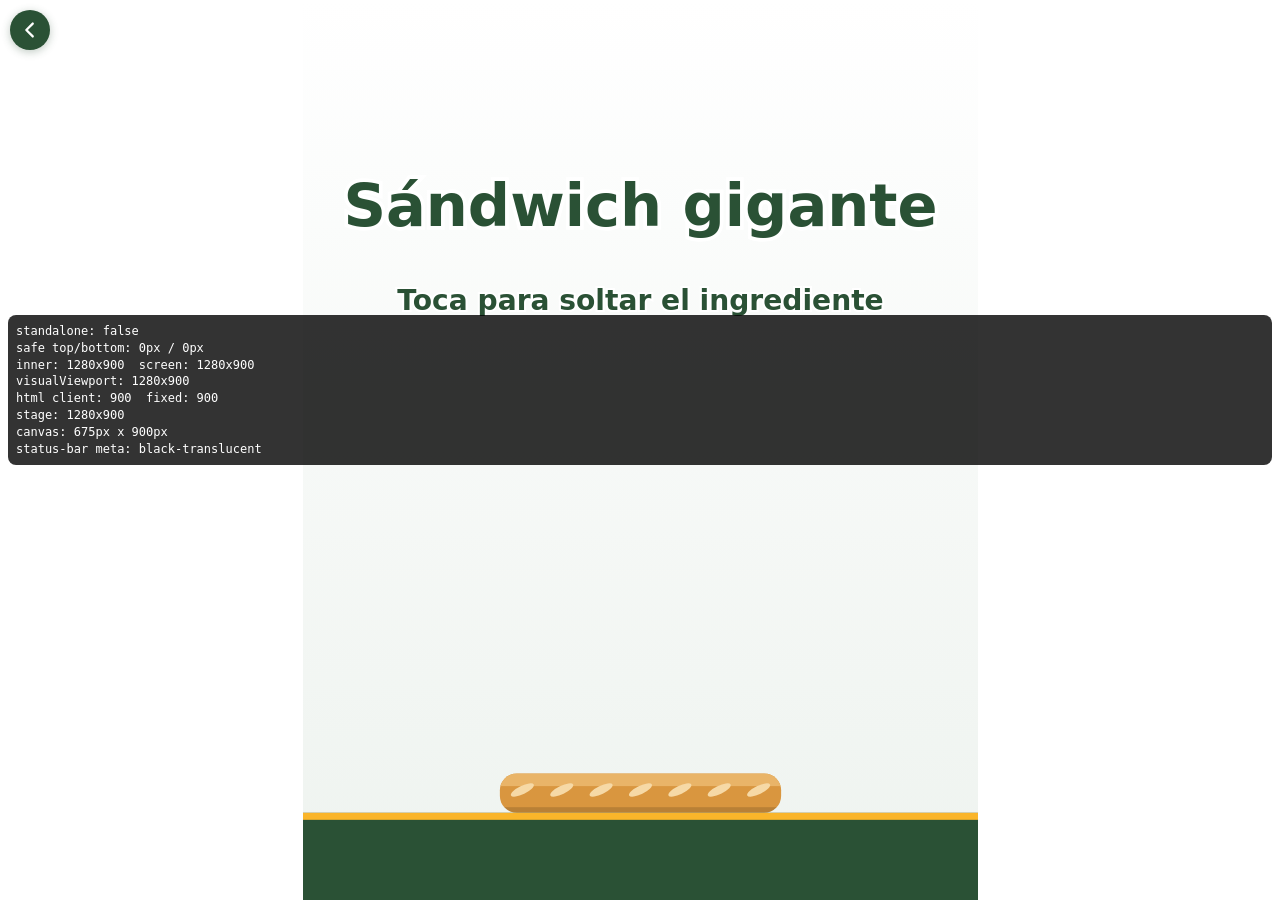
==== apila/index.html @ 3ae9ff5b "Juegos a pantalla completa hasta abajo al abrirlos desde la pantalla de inicio del iPhone Co-Authore" ====
<!DOCTYPE html>
<html lang="es">
<head>
<meta charset="UTF-8">
<meta name="viewport" content="width=device-width, initial-scale=1, maximum-scale=1, user-scalable=no, viewport-fit=cover">
<title>Sándwich gigante</title>
<link rel="icon" href="../icons/icon.svg" type="image/svg+xml">
<link rel="icon" href="../icons/icon-32.png" sizes="32x32" type="image/png">
<link rel="apple-touch-icon" href="../icons/icon-180.png">
<link rel="manifest" href="../manifest.webmanifest">
<meta name="theme-color" content="#2A5135">
<meta name="apple-mobile-web-app-title" content="Juega y gana">
<meta name="apple-mobile-web-app-status-bar-style" content="black-translucent">
<link rel="stylesheet" href="../shared/styles.css">
<link rel="stylesheet" href="game.css">
</head>
<body>
<div id="stage"><canvas id="game"></canvas></div>
<a class="back floating" href="../index.html" aria-label="Volver al menú"><svg viewBox="0 0 24 24" aria-hidden="true"><path d="M15 5l-7 7 7 7"/></svg></a>
<script src="../shared/no-zoom.js"></script>
<script src="../shared/bridge.js"></script>
<script src="../shared/sound.js"></script>
<script src="../shared/viewport.js"></script>
<script src="game.js"></script>
<script src="../shared/diag.js"></script>  <!-- TEMPORAL -->
</body>
</html>
---- shared/styles.css ----
/* Common brand styles shared by the menu and every game. */
:root {
  /* Brand palette */
  --brand-green: #2A5135;
  --brand-yellow: #FAB52A;
  --brand-yellow-2: #FAB522;
  --brand-red: #CB2D3C;
  --brand-white: #FFFFFF;

  --brand-bg: var(--brand-white);
  --brand-surface: #EEF3EF;        /* light tint of the green for panels and buttons */
  --brand-border: #D5E0D8;
  --brand-primary: var(--brand-green);
  --brand-accent: var(--brand-yellow);
  --brand-on-accent: var(--brand-green);   /* text on yellow */
  --brand-text: var(--brand-green);
  --brand-muted: #5E7766;
  --overlay: rgba(42, 81, 53, 0.55);
  --brand-font: system-ui, -apple-system, "Segoe UI", Roboto, sans-serif;
  --text: var(--brand-text);
}

/* manipulation: taps and scrolling work, double-tap and pinch zoom do not
   (canvas and the queens board use touch-action: none, which wins over this) */
* { margin: 0; padding: 0; box-sizing: border-box; touch-action: manipulation; }

html, body {
  height: 100%;
  background: var(--brand-bg);
  color: var(--brand-text);
  font-family: var(--brand-font);
  -webkit-tap-highlight-color: transparent;
}

/* Solid strip under the status bar. Safari on iPhone tints its top bar with
   the colour of a fixed element touching the top edge; without one it leaves
   the bar white and blurs the content scrolling under it. Each page sets
   --topbar to the colour at the top of its screen. It must stay hit-testable
   (no pointer-events: none): Safari finds it by hit testing the top edge and
   otherwise falls back to a washed-out blur. */
body::before {
  content: "";
  position: fixed;
  z-index: 9;
  top: 0;
  left: 0;
  right: 0;
  height: max(env(safe-area-inset-top, 0px), 4px);
  background: var(--topbar, var(--brand-bg));
}
/* Opened from the home screen the page runs under the status bar
   (black-translucent in every page), whose icons are always white,
   so the strip behind them is always the brand green. */
@media (display-mode: standalone) {
  body::before { height: env(safe-area-inset-top, 0px); background: var(--brand-primary); }
}

/* Back-to-menu button in every game (bridge.js keeps ?token=... on it) */
.back {
  flex: none;
  width: 40px;
  height: 40px;
  display: grid;
  place-items: center;
  border-radius: 50%;
  background: var(--brand-surface);
  color: var(--brand-text);
}
.back svg {
  width: 22px;
  height: 22px;
  fill: none;
  stroke: currentColor;
  stroke-width: 2.5;
  stroke-linecap: round;
  stroke-linejoin: round;
}
.back:active { transform: scale(0.92); }
/* On top of the full-screen canvas games */
.back.floating {
  position: fixed;
  z-index: 10;
  top: calc(10px + env(safe-area-inset-top, 0px));
  left: calc(10px + env(safe-area-inset-left, 0px));
  background: var(--brand-primary);
  color: var(--brand-white);
  box-shadow: 0 2px 8px rgba(42, 81, 53, 0.3);
}
---- apila/game.css ----
:root {
  --sky-top: #ffffff;
  --sky-bottom: #eef3ef;
  --topbar: var(--sky-top);        /* status bar matches the sky */
  --ground: var(--brand-green);
  --ground-stripe: var(--brand-yellow);
  --prize-gold: var(--brand-yellow);
  --prize-gold-dark: #d9940f;
  --prize-super: var(--brand-red);
  --prize-super-dark: #9c1f2b;
  --flash: var(--brand-yellow);
  --text: var(--brand-green);
  --text-outline: #ffffff;
  /* sandwich layers */
  --bread: #d9963f;
  --bread-top: #e9b468;
  --bread-score: #f6d9a6;
  --cheese: var(--brand-yellow);
  --cheese-hole: #e2971b;
  --tomato: var(--brand-red);
  --tomato-in: #e4606c;
  --tomato-seed: #f6d27a;
  --lettuce: #5f9e4a;
  --lettuce-light: #8cc46f;
  --ham: #e9969f;
  --ham-fat: #f8d9dc;
}
html, body {
  overflow: hidden;
  touch-action: none;
  -webkit-user-select: none;
  user-select: none;
}
/* Covers the whole screen, notch and home indicator included: the game
   widens its world to the screen shape and keeps the HUD clear of the notch. */
#stage {
  position: fixed;
  top: 0;
  left: 0;
  right: 0;
  height: var(--app-h, 100%);     /* shared/viewport.js fixes iOS home-screen apps */
  display: flex;
  align-items: center;
  justify-content: center;
}
canvas { display: block; touch-action: none; }
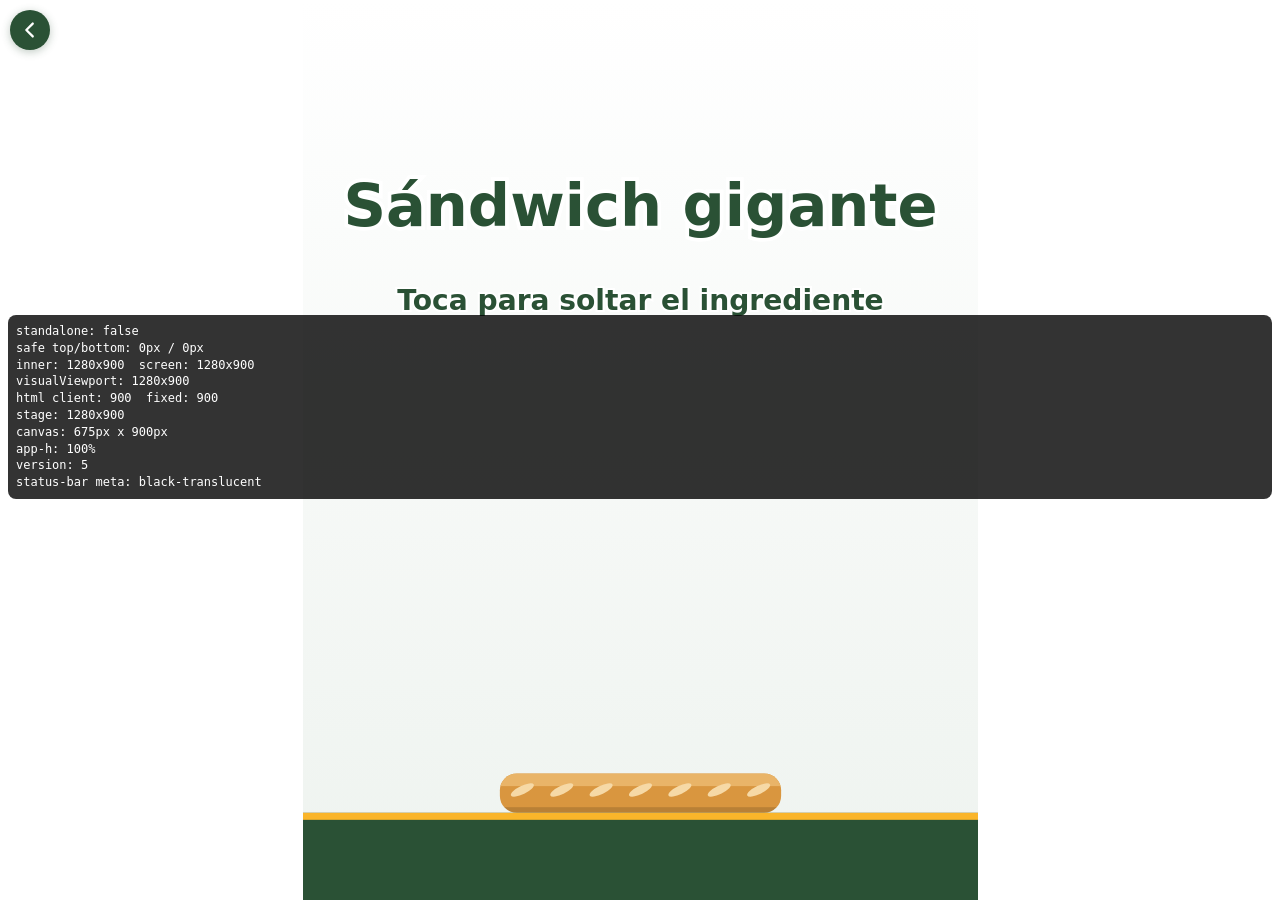
==== commit caca3b2a: "Versionar CSS y JS para que el iPhone no use archivos viejos de la caché Co-Authored-By: Claude Opus" ====
--- a/apila/index.html
+++ b/apila/index.html
@@ -11,17 +11,17 @@
 <meta name="theme-color" content="#2A5135">
 <meta name="apple-mobile-web-app-title" content="Juega y gana">
 <meta name="apple-mobile-web-app-status-bar-style" content="black-translucent">
-<link rel="stylesheet" href="../shared/styles.css">
-<link rel="stylesheet" href="game.css">
+<link rel="stylesheet" href="../shared/styles.css?v=5">
+<link rel="stylesheet" href="game.css?v=5">
 </head>
 <body>
 <div id="stage"><canvas id="game"></canvas></div>
 <a class="back floating" href="../index.html" aria-label="Volver al menú"><svg viewBox="0 0 24 24" aria-hidden="true"><path d="M15 5l-7 7 7 7"/></svg></a>
-<script src="../shared/no-zoom.js"></script>
-<script src="../shared/bridge.js"></script>
-<script src="../shared/sound.js"></script>
-<script src="../shared/viewport.js"></script>
-<script src="game.js"></script>
-<script src="../shared/diag.js"></script>  <!-- TEMPORAL -->
+<script src="../shared/no-zoom.js?v=5"></script>
+<script src="../shared/bridge.js?v=5"></script>
+<script src="../shared/sound.js?v=5"></script>
+<script src="../shared/viewport.js?v=5"></script>
+<script src="game.js?v=5"></script>
+<script src="../shared/diag.js?v=5"></script>  <!-- TEMPORAL -->
 </body>
 </html>
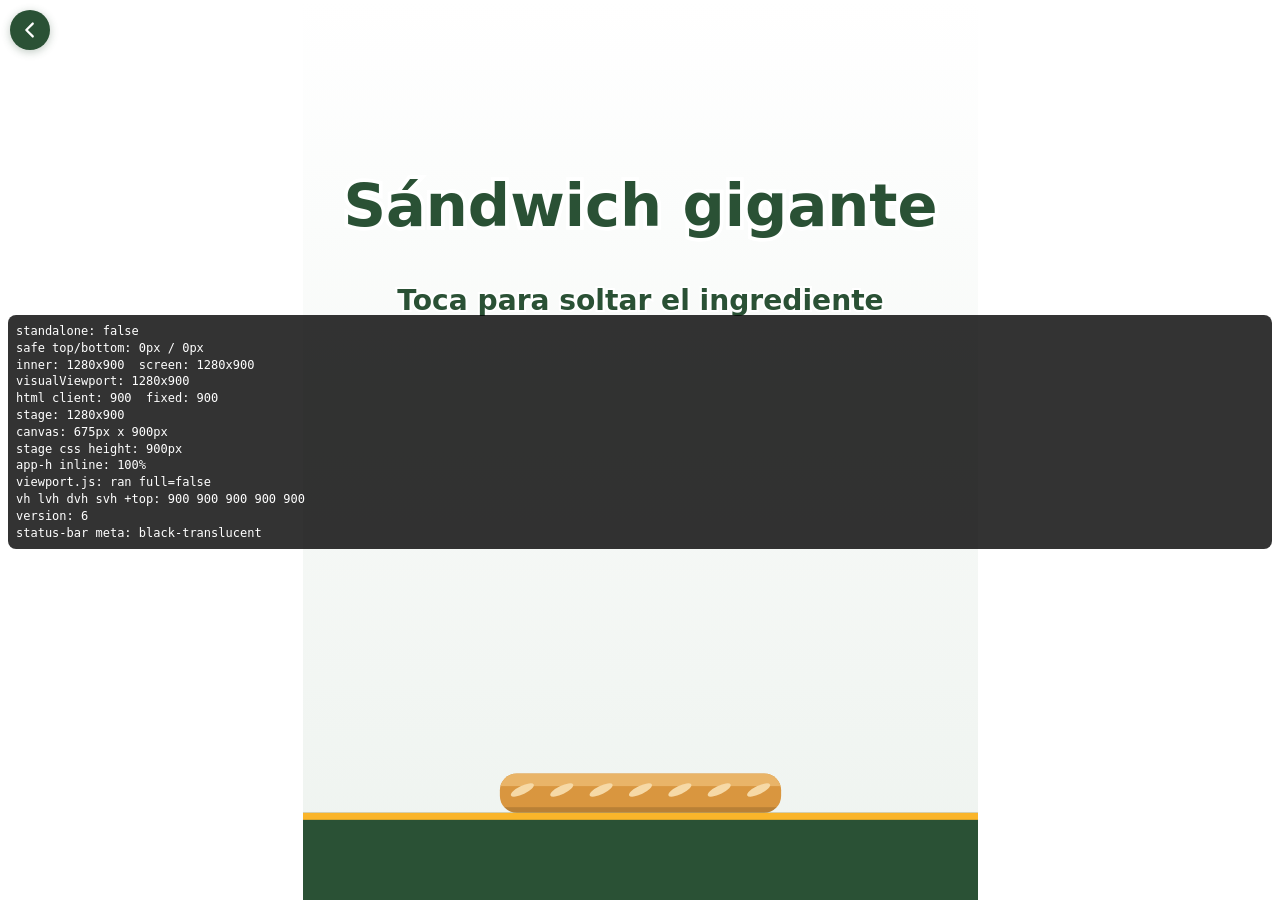
==== commit a0df492e: "Diagnóstico ampliado de alturas de pantalla en iPhone Co-Authored-By: Claude Opus 5.5 <noreply@anthr" ====
--- a/apila/index.html
+++ b/apila/index.html
@@ -11,17 +11,17 @@
 <meta name="theme-color" content="#2A5135">
 <meta name="apple-mobile-web-app-title" content="Juega y gana">
 <meta name="apple-mobile-web-app-status-bar-style" content="black-translucent">
-<link rel="stylesheet" href="../shared/styles.css?v=5">
-<link rel="stylesheet" href="game.css?v=5">
+<link rel="stylesheet" href="../shared/styles.css?v=6">
+<link rel="stylesheet" href="game.css?v=6">
 </head>
 <body>
 <div id="stage"><canvas id="game"></canvas></div>
 <a class="back floating" href="../index.html" aria-label="Volver al menú"><svg viewBox="0 0 24 24" aria-hidden="true"><path d="M15 5l-7 7 7 7"/></svg></a>
-<script src="../shared/no-zoom.js?v=5"></script>
-<script src="../shared/bridge.js?v=5"></script>
-<script src="../shared/sound.js?v=5"></script>
-<script src="../shared/viewport.js?v=5"></script>
-<script src="game.js?v=5"></script>
-<script src="../shared/diag.js?v=5"></script>  <!-- TEMPORAL -->
+<script src="../shared/no-zoom.js?v=6"></script>
+<script src="../shared/bridge.js?v=6"></script>
+<script src="../shared/sound.js?v=6"></script>
+<script src="../shared/viewport.js?v=6"></script>
+<script src="game.js?v=6"></script>
+<script src="../shared/diag.js?v=6"></script>  <!-- TEMPORAL -->
 </body>
 </html>
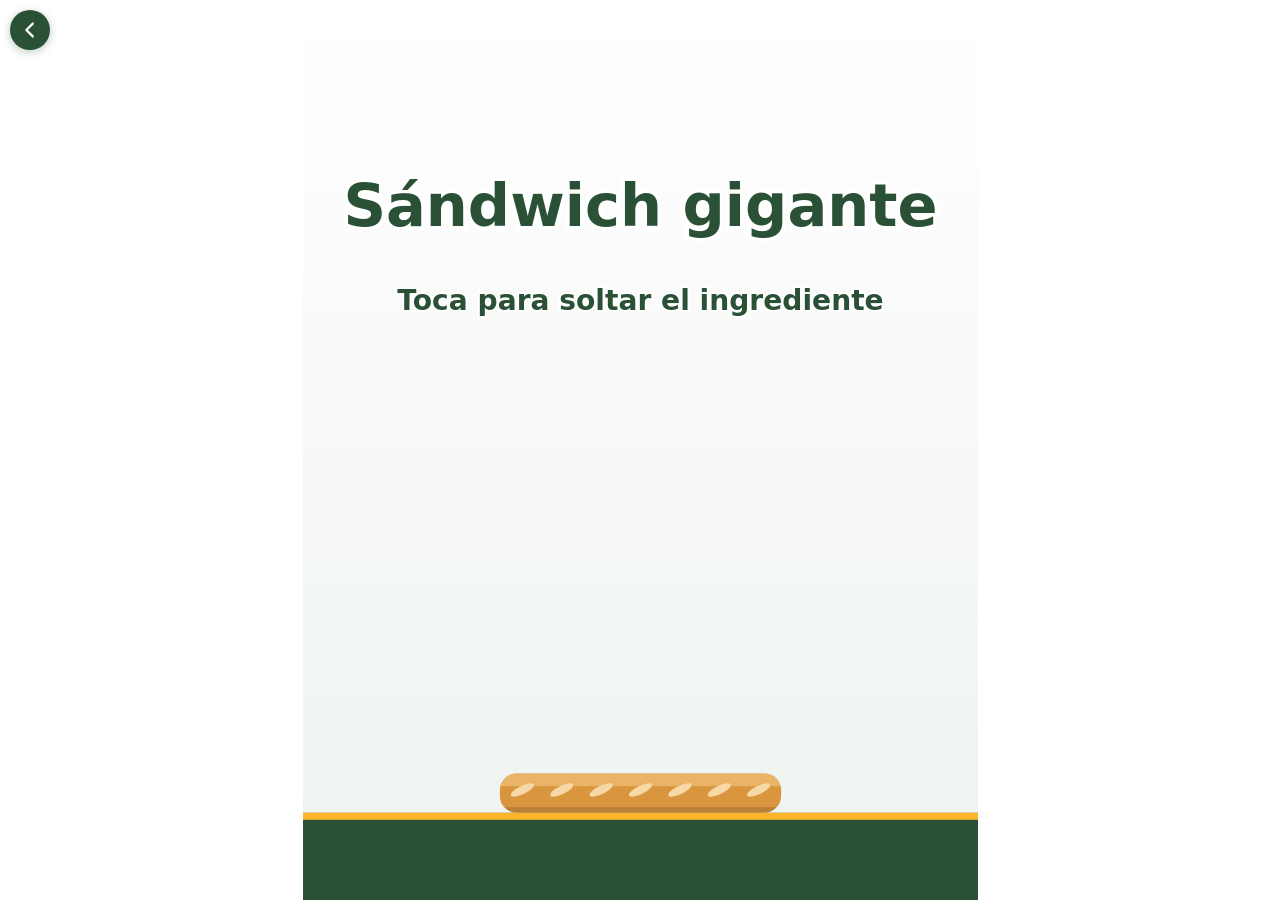
==== commit a3ea139d: "Juegos por debajo de la barra de estado y barra con el color de cada pantalla Co-Authored-By: Claude" ====
--- a/apila/index.html
+++ b/apila/index.html
@@ -11,17 +11,16 @@
 <meta name="theme-color" content="#2A5135">
 <meta name="apple-mobile-web-app-title" content="Juega y gana">
 <meta name="apple-mobile-web-app-status-bar-style" content="black-translucent">
-<link rel="stylesheet" href="../shared/styles.css?v=6">
-<link rel="stylesheet" href="game.css?v=6">
+<link rel="stylesheet" href="../shared/styles.css?v=7">
+<link rel="stylesheet" href="game.css?v=7">
 </head>
 <body>
 <div id="stage"><canvas id="game"></canvas></div>
 <a class="back floating" href="../index.html" aria-label="Volver al menú"><svg viewBox="0 0 24 24" aria-hidden="true"><path d="M15 5l-7 7 7 7"/></svg></a>
-<script src="../shared/no-zoom.js?v=6"></script>
-<script src="../shared/bridge.js?v=6"></script>
-<script src="../shared/sound.js?v=6"></script>
-<script src="../shared/viewport.js?v=6"></script>
-<script src="game.js?v=6"></script>
-<script src="../shared/diag.js?v=6"></script>  <!-- TEMPORAL -->
+<script src="../shared/no-zoom.js?v=7"></script>
+<script src="../shared/bridge.js?v=7"></script>
+<script src="../shared/sound.js?v=7"></script>
+<script src="../shared/viewport.js?v=7"></script>
+<script src="game.js?v=7"></script>
 </body>
 </html>
--- a/shared/styles.css
+++ b/shared/styles.css
@@ -32,12 +32,10 @@
   -webkit-tap-highlight-color: transparent;
 }
 
-/* Solid strip under the status bar. Safari on iPhone tints its top bar with
-   the colour of a fixed element touching the top edge; without one it leaves
-   the bar white and blurs the content scrolling under it. Each page sets
-   --topbar to the colour at the top of its screen. It must stay hit-testable
-   (no pointer-events: none): Safari finds it by hit testing the top edge and
-   otherwise falls back to a washed-out blur. */
+/* Solid strip under the status bar, in the colour at the top of the current
+   screen (each page sets --topbar). In Safari it tints the browser's top bar;
+   opened from the home screen it fills the status bar zone, which pages and
+   full-screen games keep clear of (see #stage in the games). */
 body::before {
   content: "";
   position: fixed;
@@ -47,12 +45,10 @@
   right: 0;
   height: max(env(safe-area-inset-top, 0px), 4px);
   background: var(--topbar, var(--brand-bg));
+  pointer-events: none;
 }
-/* Opened from the home screen the page runs under the status bar
-   (black-translucent in every page), whose icons are always white,
-   so the strip behind them is always the brand green. */
 @media (display-mode: standalone) {
-  body::before { height: env(safe-area-inset-top, 0px); background: var(--brand-primary); }
+  body::before { height: env(safe-area-inset-top, 0px); }
 }
 
 /* Back-to-menu button in every game (bridge.js keeps ?token=... on it) */
--- a/apila/game.css
+++ b/apila/game.css
@@ -38,9 +38,19 @@
   top: 0;
   left: 0;
   right: 0;
-  height: var(--app-h, 100%);     /* shared/viewport.js fixes iOS home-screen apps */
+  height: 100%;
   display: flex;
   align-items: center;
   justify-content: center;
 }
+/* Opened from the home screen the game starts below the status bar, like a
+   normal app. iOS often reports a viewport short by that bar (793 of 852), so
+   the height comes from the real screen (--app-h, shared/viewport.js) and is
+   capped by the viewport. */
+@media (display-mode: standalone) {
+  #stage {
+    top: env(safe-area-inset-top, 0px);
+    height: min(100%, calc(var(--app-h, 100% + env(safe-area-inset-top, 0px)) - env(safe-area-inset-top, 0px)));
+  }
+}
 canvas { display: block; touch-action: none; }
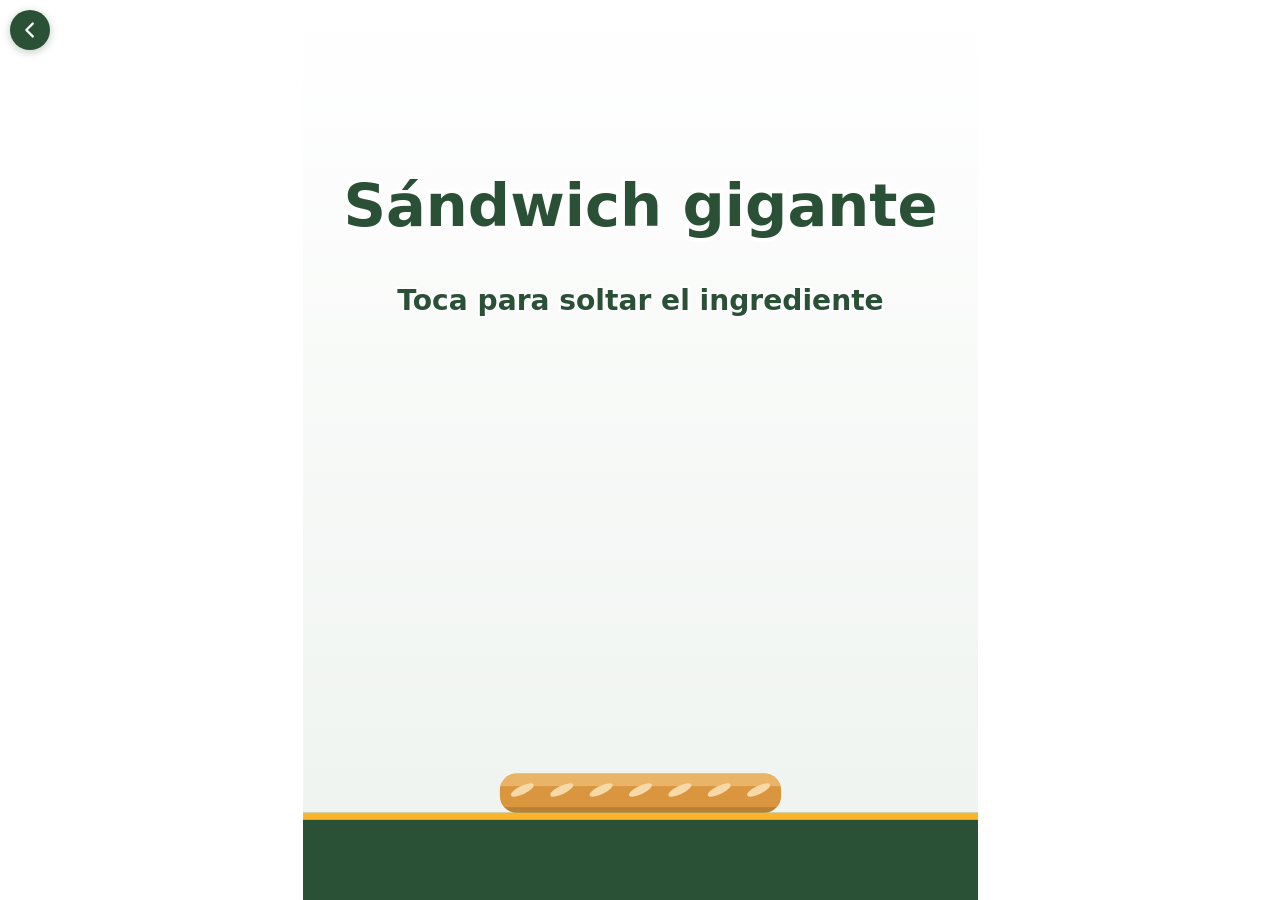
==== commit 13d4a2d7: "Juegos como en la versión 3 con barra del color del cielo, título del menú más arriba y barra sin di" ====
--- a/apila/index.html
+++ b/apila/index.html
@@ -8,19 +8,17 @@
 <link rel="icon" href="../icons/icon-32.png" sizes="32x32" type="image/png">
 <link rel="apple-touch-icon" href="../icons/icon-180.png">
 <link rel="manifest" href="../manifest.webmanifest">
-<meta name="theme-color" content="#2A5135">
+<meta name="theme-color" content="#ffffff">
 <meta name="apple-mobile-web-app-title" content="Juega y gana">
-<meta name="apple-mobile-web-app-status-bar-style" content="black-translucent">
-<link rel="stylesheet" href="../shared/styles.css?v=7">
-<link rel="stylesheet" href="game.css?v=7">
+<link rel="stylesheet" href="../shared/styles.css?v=10">
+<link rel="stylesheet" href="game.css?v=10">
 </head>
 <body>
 <div id="stage"><canvas id="game"></canvas></div>
 <a class="back floating" href="../index.html" aria-label="Volver al menú"><svg viewBox="0 0 24 24" aria-hidden="true"><path d="M15 5l-7 7 7 7"/></svg></a>
-<script src="../shared/no-zoom.js?v=7"></script>
-<script src="../shared/bridge.js?v=7"></script>
-<script src="../shared/sound.js?v=7"></script>
-<script src="../shared/viewport.js?v=7"></script>
-<script src="game.js?v=7"></script>
+<script src="../shared/no-zoom.js?v=10"></script>
+<script src="../shared/bridge.js?v=10"></script>
+<script src="../shared/sound.js?v=10"></script>
+<script src="game.js?v=10"></script>
 </body>
 </html>
--- a/shared/styles.css
+++ b/shared/styles.css
@@ -31,11 +31,26 @@
   font-family: var(--brand-font);
   -webkit-tap-highlight-color: transparent;
 }
+/* Opened from the home screen, iOS paints the status bar with the document
+   background: html blended with body. So html carries the colour at the top
+   of the current screen (each page sets --topbar, also in its theme-color),
+   body stays transparent, and a fixed layer behind the content paints the
+   page colour. */
+html { background: var(--topbar, var(--brand-bg)); }
+body { background: transparent; }
+body::after {
+  content: "";
+  position: fixed;
+  z-index: -1;
+  inset: 0;
+  background: var(--brand-bg);
+  pointer-events: none;
+}
 
-/* Solid strip under the status bar, in the colour at the top of the current
-   screen (each page sets --topbar). In Safari it tints the browser's top bar;
-   opened from the home screen it fills the status bar zone, which pages and
-   full-screen games keep clear of (see #stage in the games). */
+/* Solid strip at the top edge in the same colour. Safari, and the iPhone
+   opened from the home screen, show a solid bar when a fixed element touches
+   that edge; without one they blur the content under it (titles near the
+   top). Same colour as the bar, so it reads as part of it. */
 body::before {
   content: "";
   position: fixed;
@@ -46,9 +61,6 @@
   height: max(env(safe-area-inset-top, 0px), 4px);
   background: var(--topbar, var(--brand-bg));
   pointer-events: none;
-}
-@media (display-mode: standalone) {
-  body::before { height: env(safe-area-inset-top, 0px); }
 }
 
 /* Back-to-menu button in every game (bridge.js keeps ?token=... on it) */
--- a/apila/game.css
+++ b/apila/game.css
@@ -35,22 +35,10 @@
    widens its world to the screen shape and keeps the HUD clear of the notch. */
 #stage {
   position: fixed;
-  top: 0;
-  left: 0;
-  right: 0;
-  height: 100%;
+  inset: 0;
+  background: var(--topbar);        /* iOS tints the status bar from it */
   display: flex;
   align-items: center;
   justify-content: center;
 }
-/* Opened from the home screen the game starts below the status bar, like a
-   normal app. iOS often reports a viewport short by that bar (793 of 852), so
-   the height comes from the real screen (--app-h, shared/viewport.js) and is
-   capped by the viewport. */
-@media (display-mode: standalone) {
-  #stage {
-    top: env(safe-area-inset-top, 0px);
-    height: min(100%, calc(var(--app-h, 100% + env(safe-area-inset-top, 0px)) - env(safe-area-inset-top, 0px)));
-  }
-}
 canvas { display: block; touch-action: none; }
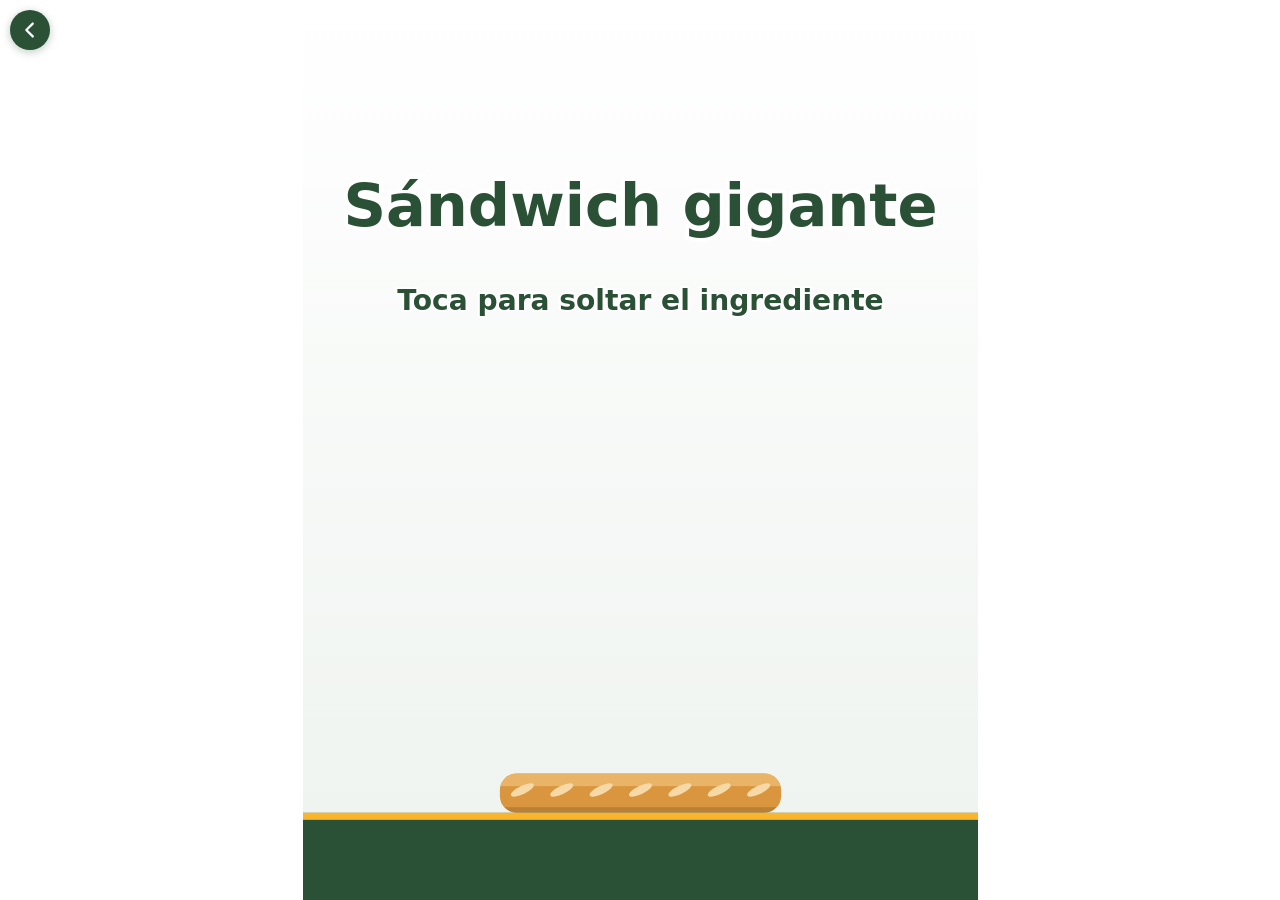
==== commit 1b49ee25: "Más espacio sobre los títulos, sin franja superior, barra aclarada en pausa y fin de partida, botón " ====
--- a/apila/index.html
+++ b/apila/index.html
@@ -10,15 +10,15 @@
 <link rel="manifest" href="../manifest.webmanifest">
 <meta name="theme-color" content="#ffffff">
 <meta name="apple-mobile-web-app-title" content="Juega y gana">
-<link rel="stylesheet" href="../shared/styles.css?v=10">
-<link rel="stylesheet" href="game.css?v=10">
+<link rel="stylesheet" href="../shared/styles.css?v=11">
+<link rel="stylesheet" href="game.css?v=11">
 </head>
 <body>
 <div id="stage"><canvas id="game"></canvas></div>
 <a class="back floating" href="../index.html" aria-label="Volver al menú"><svg viewBox="0 0 24 24" aria-hidden="true"><path d="M15 5l-7 7 7 7"/></svg></a>
-<script src="../shared/no-zoom.js?v=10"></script>
-<script src="../shared/bridge.js?v=10"></script>
-<script src="../shared/sound.js?v=10"></script>
-<script src="game.js?v=10"></script>
+<script src="../shared/no-zoom.js?v=11"></script>
+<script src="../shared/bridge.js?v=11"></script>
+<script src="../shared/sound.js?v=11"></script>
+<script src="game.js?v=11"></script>
 </body>
 </html>
--- a/shared/styles.css
+++ b/shared/styles.css
@@ -47,22 +47,6 @@
   pointer-events: none;
 }
 
-/* Solid strip at the top edge in the same colour. Safari, and the iPhone
-   opened from the home screen, show a solid bar when a fixed element touches
-   that edge; without one they blur the content under it (titles near the
-   top). Same colour as the bar, so it reads as part of it. */
-body::before {
-  content: "";
-  position: fixed;
-  z-index: 9;
-  top: 0;
-  left: 0;
-  right: 0;
-  height: max(env(safe-area-inset-top, 0px), 4px);
-  background: var(--topbar, var(--brand-bg));
-  pointer-events: none;
-}
-
 /* Back-to-menu button in every game (bridge.js keeps ?token=... on it) */
 .back {
   flex: none;
